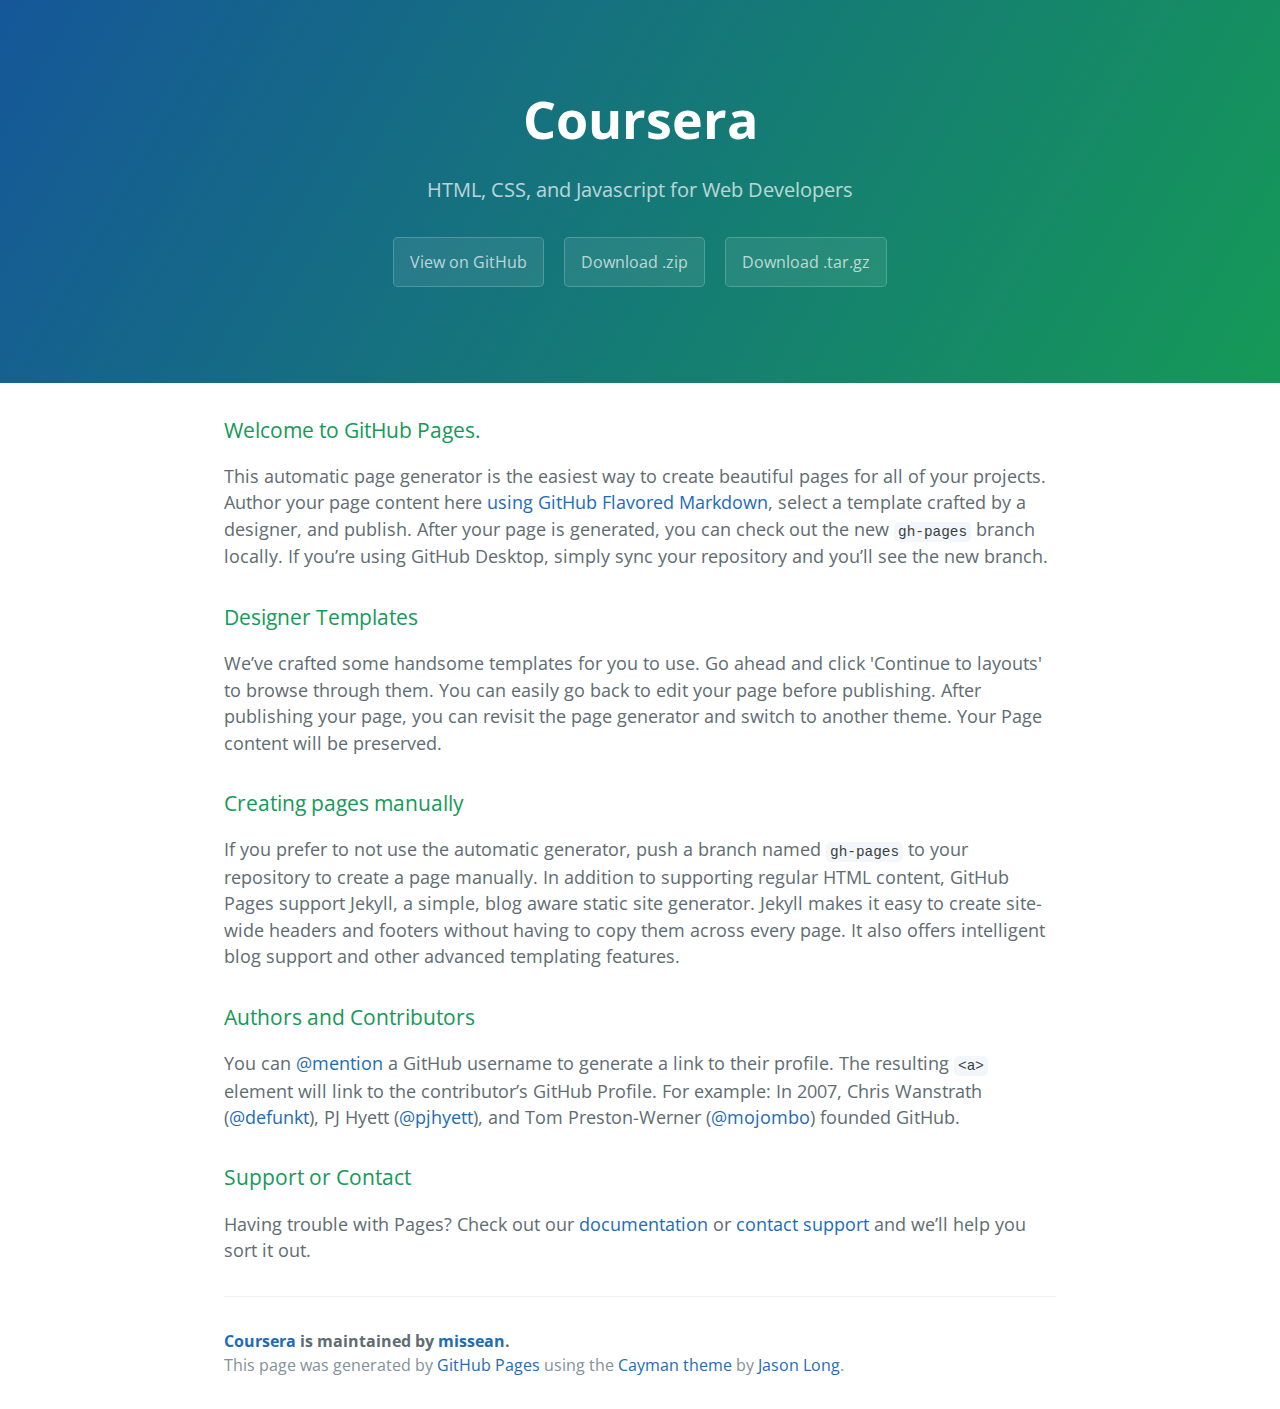
==== index.html @ 75ce8d5a "Create gh-pages branch via GitHub" ====
<!DOCTYPE html>
<html lang="en-us">
  <head>
    <meta charset="UTF-8">
    <title>Coursera by missean</title>
    <meta name="viewport" content="width=device-width, initial-scale=1">
    <link rel="stylesheet" type="text/css" href="stylesheets/normalize.css" media="screen">
    <link href='https://fonts.googleapis.com/css?family=Open+Sans:400,700' rel='stylesheet' type='text/css'>
    <link rel="stylesheet" type="text/css" href="stylesheets/stylesheet.css" media="screen">
    <link rel="stylesheet" type="text/css" href="stylesheets/github-light.css" media="screen">
  </head>
  <body>
    <section class="page-header">
      <h1 class="project-name">Coursera</h1>
      <h2 class="project-tagline">HTML, CSS, and Javascript for Web Developers</h2>
      <a href="https://github.com/missean/Coursera" class="btn">View on GitHub</a>
      <a href="https://github.com/missean/Coursera/zipball/master" class="btn">Download .zip</a>
      <a href="https://github.com/missean/Coursera/tarball/master" class="btn">Download .tar.gz</a>
    </section>

    <section class="main-content">
      <h3>
<a id="welcome-to-github-pages" class="anchor" href="#welcome-to-github-pages" aria-hidden="true"><span aria-hidden="true" class="octicon octicon-link"></span></a>Welcome to GitHub Pages.</h3>

<p>This automatic page generator is the easiest way to create beautiful pages for all of your projects. Author your page content here <a href="https://guides.github.com/features/mastering-markdown/">using GitHub Flavored Markdown</a>, select a template crafted by a designer, and publish. After your page is generated, you can check out the new <code>gh-pages</code> branch locally. If you’re using GitHub Desktop, simply sync your repository and you’ll see the new branch.</p>

<h3>
<a id="designer-templates" class="anchor" href="#designer-templates" aria-hidden="true"><span aria-hidden="true" class="octicon octicon-link"></span></a>Designer Templates</h3>

<p>We’ve crafted some handsome templates for you to use. Go ahead and click 'Continue to layouts' to browse through them. You can easily go back to edit your page before publishing. After publishing your page, you can revisit the page generator and switch to another theme. Your Page content will be preserved.</p>

<h3>
<a id="creating-pages-manually" class="anchor" href="#creating-pages-manually" aria-hidden="true"><span aria-hidden="true" class="octicon octicon-link"></span></a>Creating pages manually</h3>

<p>If you prefer to not use the automatic generator, push a branch named <code>gh-pages</code> to your repository to create a page manually. In addition to supporting regular HTML content, GitHub Pages support Jekyll, a simple, blog aware static site generator. Jekyll makes it easy to create site-wide headers and footers without having to copy them across every page. It also offers intelligent blog support and other advanced templating features.</p>

<h3>
<a id="authors-and-contributors" class="anchor" href="#authors-and-contributors" aria-hidden="true"><span aria-hidden="true" class="octicon octicon-link"></span></a>Authors and Contributors</h3>

<p>You can <a href="https://help.github.com/articles/basic-writing-and-formatting-syntax/#mentioning-users-and-teams" class="user-mention">@mention</a> a GitHub username to generate a link to their profile. The resulting <code>&lt;a&gt;</code> element will link to the contributor’s GitHub Profile. For example: In 2007, Chris Wanstrath (<a href="https://github.com/defunkt" class="user-mention">@defunkt</a>), PJ Hyett (<a href="https://github.com/pjhyett" class="user-mention">@pjhyett</a>), and Tom Preston-Werner (<a href="https://github.com/mojombo" class="user-mention">@mojombo</a>) founded GitHub.</p>

<h3>
<a id="support-or-contact" class="anchor" href="#support-or-contact" aria-hidden="true"><span aria-hidden="true" class="octicon octicon-link"></span></a>Support or Contact</h3>

<p>Having trouble with Pages? Check out our <a href="https://help.github.com/pages">documentation</a> or <a href="https://github.com/contact">contact support</a> and we’ll help you sort it out.</p>

      <footer class="site-footer">
        <span class="site-footer-owner"><a href="https://github.com/missean/Coursera">Coursera</a> is maintained by <a href="https://github.com/missean">missean</a>.</span>

        <span class="site-footer-credits">This page was generated by <a href="https://pages.github.com">GitHub Pages</a> using the <a href="https://github.com/jasonlong/cayman-theme">Cayman theme</a> by <a href="https://twitter.com/jasonlong">Jason Long</a>.</span>
      </footer>

    </section>

  
  </body>
</html>
---- stylesheets/stylesheet.css ----
* {
  box-sizing: border-box; }

body {
  padding: 0;
  margin: 0;
  font-family: "Open Sans", "Helvetica Neue", Helvetica, Arial, sans-serif;
  font-size: 16px;
  line-height: 1.5;
  color: #606c71; }

a {
  color: #1e6bb8;
  text-decoration: none; }
  a:hover {
    text-decoration: underline; }

.btn {
  display: inline-block;
  margin-bottom: 1rem;
  color: rgba(255, 255, 255, 0.7);
  background-color: rgba(255, 255, 255, 0.08);
  border-color: rgba(255, 255, 255, 0.2);
  border-style: solid;
  border-width: 1px;
  border-radius: 0.3rem;
  transition: color 0.2s, background-color 0.2s, border-color 0.2s; }
  .btn + .btn {
    margin-left: 1rem; }

.btn:hover {
  color: rgba(255, 255, 255, 0.8);
  text-decoration: none;
  background-color: rgba(255, 255, 255, 0.2);
  border-color: rgba(255, 255, 255, 0.3); }

@media screen and (min-width: 64em) {
  .btn {
    padding: 0.75rem 1rem; } }

@media screen and (min-width: 42em) and (max-width: 64em) {
  .btn {
    padding: 0.6rem 0.9rem;
    font-size: 0.9rem; } }

@media screen and (max-width: 42em) {
  .btn {
    display: block;
    width: 100%;
    padding: 0.75rem;
    font-size: 0.9rem; }
    .btn + .btn {
      margin-top: 1rem;
      margin-left: 0; } }

.page-header {
  color: #fff;
  text-align: center;
  background-color: #159957;
  background-image: linear-gradient(120deg, #155799, #159957); }

@media screen and (min-width: 64em) {
  .page-header {
    padding: 5rem 6rem; } }

@media screen and (min-width: 42em) and (max-width: 64em) {
  .page-header {
    padding: 3rem 4rem; } }

@media screen and (max-width: 42em) {
  .page-header {
    padding: 2rem 1rem; } }

.project-name {
  margin-top: 0;
  margin-bottom: 0.1rem; }

@media screen and (min-width: 64em) {
  .project-name {
    font-size: 3.25rem; } }

@media screen and (min-width: 42em) and (max-width: 64em) {
  .project-name {
    font-size: 2.25rem; } }

@media screen and (max-width: 42em) {
  .project-name {
    font-size: 1.75rem; } }

.project-tagline {
  margin-bottom: 2rem;
  font-weight: normal;
  opacity: 0.7; }

@media screen and (min-width: 64em) {
  .project-tagline {
    font-size: 1.25rem; } }

@media screen and (min-width: 42em) and (max-width: 64em) {
  .project-tagline {
    font-size: 1.15rem; } }

@media screen and (max-width: 42em) {
  .project-tagline {
    font-size: 1rem; } }

.main-content :first-child {
  margin-top: 0; }
.main-content img {
  max-width: 100%; }
.main-content h1, .main-content h2, .main-content h3, .main-content h4, .main-content h5, .main-content h6 {
  margin-top: 2rem;
  margin-bottom: 1rem;
  font-weight: normal;
  color: #159957; }
.main-content p {
  margin-bottom: 1em; }
.main-content code {
  padding: 2px 4px;
  font-family: Consolas, "Liberation Mono", Menlo, Courier, monospace;
  font-size: 0.9rem;
  color: #383e41;
  background-color: #f3f6fa;
  border-radius: 0.3rem; }
.main-content pre {
  padding: 0.8rem;
  margin-top: 0;
  margin-bottom: 1rem;
  font: 1rem Consolas, "Liberation Mono", Menlo, Courier, monospace;
  color: #567482;
  word-wrap: normal;
  background-color: #f3f6fa;
  border: solid 1px #dce6f0;
  border-radius: 0.3rem; }
  .main-content pre > code {
    padding: 0;
    margin: 0;
    font-size: 0.9rem;
    color: #567482;
    word-break: normal;
    white-space: pre;
    background: transparent;
    border: 0; }
.main-content .highlight {
  margin-bottom: 1rem; }
  .main-content .highlight pre {
    margin-bottom: 0;
    word-break: normal; }
.main-content .highlight pre, .main-content pre {
  padding: 0.8rem;
  overflow: auto;
  font-size: 0.9rem;
  line-height: 1.45;
  border-radius: 0.3rem; }
.main-content pre code, .main-content pre tt {
  display: inline;
  max-width: initial;
  padding: 0;
  margin: 0;
  overflow: initial;
  line-height: inherit;
  word-wrap: normal;
  background-color: transparent;
  border: 0; }
  .main-content pre code:before, .main-content pre code:after, .main-content pre tt:before, .main-content pre tt:after {
    content: normal; }
.main-content ul, .main-content ol {
  margin-top: 0; }
.main-content blockquote {
  padding: 0 1rem;
  margin-left: 0;
  color: #819198;
  border-left: 0.3rem solid #dce6f0; }
  .main-content blockquote > :first-child {
    margin-top: 0; }
  .main-content blockquote > :last-child {
    margin-bottom: 0; }
.main-content table {
  display: block;
  width: 100%;
  overflow: auto;
  word-break: normal;
  word-break: keep-all; }
  .main-content table th {
    font-weight: bold; }
  .main-content table th, .main-content table td {
    padding: 0.5rem 1rem;
    border: 1px solid #e9ebec; }
.main-content dl {
  padding: 0; }
  .main-content dl dt {
    padding: 0;
    margin-top: 1rem;
    font-size: 1rem;
    font-weight: bold; }
  .main-content dl dd {
    padding: 0;
    margin-bottom: 1rem; }
.main-content hr {
  height: 2px;
  padding: 0;
  margin: 1rem 0;
  background-color: #eff0f1;
  border: 0; }

@media screen and (min-width: 64em) {
  .main-content {
    max-width: 64rem;
    padding: 2rem 6rem;
    margin: 0 auto;
    font-size: 1.1rem; } }

@media screen and (min-width: 42em) and (max-width: 64em) {
  .main-content {
    padding: 2rem 4rem;
    font-size: 1.1rem; } }

@media screen and (max-width: 42em) {
  .main-content {
    padding: 2rem 1rem;
    font-size: 1rem; } }

.site-footer {
  padding-top: 2rem;
  margin-top: 2rem;
  border-top: solid 1px #eff0f1; }

.site-footer-owner {
  display: block;
  font-weight: bold; }

.site-footer-credits {
  color: #819198; }

@media screen and (min-width: 64em) {
  .site-footer {
    font-size: 1rem; } }

@media screen and (min-width: 42em) and (max-width: 64em) {
  .site-footer {
    font-size: 1rem; } }

@media screen and (max-width: 42em) {
  .site-footer {
    font-size: 0.9rem; } }
---- stylesheets/github-light.css ----
/*
The MIT License (MIT)

Copyright (c) 2016 GitHub, Inc.

Permission is hereby granted, free of charge, to any person obtaining a copy
of this software and associated documentation files (the "Software"), to deal
in the Software without restriction, including without limitation the rights
to use, copy, modify, merge, publish, distribute, sublicense, and/or sell
copies of the Software, and to permit persons to whom the Software is
furnished to do so, subject to the following conditions:

The above copyright notice and this permission notice shall be included in all
copies or substantial portions of the Software.

THE SOFTWARE IS PROVIDED "AS IS", WITHOUT WARRANTY OF ANY KIND, EXPRESS OR
IMPLIED, INCLUDING BUT NOT LIMITED TO THE WARRANTIES OF MERCHANTABILITY,
FITNESS FOR A PARTICULAR PURPOSE AND NONINFRINGEMENT. IN NO EVENT SHALL THE
AUTHORS OR COPYRIGHT HOLDERS BE LIABLE FOR ANY CLAIM, DAMAGES OR OTHER
LIABILITY, WHETHER IN AN ACTION OF CONTRACT, TORT OR OTHERWISE, ARISING FROM,
OUT OF OR IN CONNECTION WITH THE SOFTWARE OR THE USE OR OTHER DEALINGS IN THE
SOFTWARE.

*/

.pl-c /* comment */ {
  color: #969896;
}

.pl-c1 /* constant, variable.other.constant, support, meta.property-name, support.constant, support.variable, meta.module-reference, markup.raw, meta.diff.header */,
.pl-s .pl-v /* string variable */ {
  color: #0086b3;
}

.pl-e /* entity */,
.pl-en /* entity.name */ {
  color: #795da3;
}

.pl-smi /* variable.parameter.function, storage.modifier.package, storage.modifier.import, storage.type.java, variable.other */,
.pl-s .pl-s1 /* string source */ {
  color: #333;
}

.pl-ent /* entity.name.tag */ {
  color: #63a35c;
}

.pl-k /* keyword, storage, storage.type */ {
  color: #a71d5d;
}

.pl-s /* string */,
.pl-pds /* punctuation.definition.string, string.regexp.character-class */,
.pl-s .pl-pse .pl-s1 /* string punctuation.section.embedded source */,
.pl-sr /* string.regexp */,
.pl-sr .pl-cce /* string.regexp constant.character.escape */,
.pl-sr .pl-sre /* string.regexp source.ruby.embedded */,
.pl-sr .pl-sra /* string.regexp string.regexp.arbitrary-repitition */ {
  color: #183691;
}

.pl-v /* variable */ {
  color: #ed6a43;
}

.pl-id /* invalid.deprecated */ {
  color: #b52a1d;
}

.pl-ii /* invalid.illegal */ {
  color: #f8f8f8;
  background-color: #b52a1d;
}

.pl-sr .pl-cce /* string.regexp constant.character.escape */ {
  font-weight: bold;
  color: #63a35c;
}

.pl-ml /* markup.list */ {
  color: #693a17;
}

.pl-mh /* markup.heading */,
.pl-mh .pl-en /* markup.heading entity.name */,
.pl-ms /* meta.separator */ {
  font-weight: bold;
  color: #1d3e81;
}

.pl-mq /* markup.quote */ {
  color: #008080;
}

.pl-mi /* markup.italic */ {
  font-style: italic;
  color: #333;
}

.pl-mb /* markup.bold */ {
  font-weight: bold;
  color: #333;
}

.pl-md /* markup.deleted, meta.diff.header.from-file */ {
  color: #bd2c00;
  background-color: #ffecec;
}

.pl-mi1 /* markup.inserted, meta.diff.header.to-file */ {
  color: #55a532;
  background-color: #eaffea;
}

.pl-mdr /* meta.diff.range */ {
  font-weight: bold;
  color: #795da3;
}

.pl-mo /* meta.output */ {
  color: #1d3e81;
}
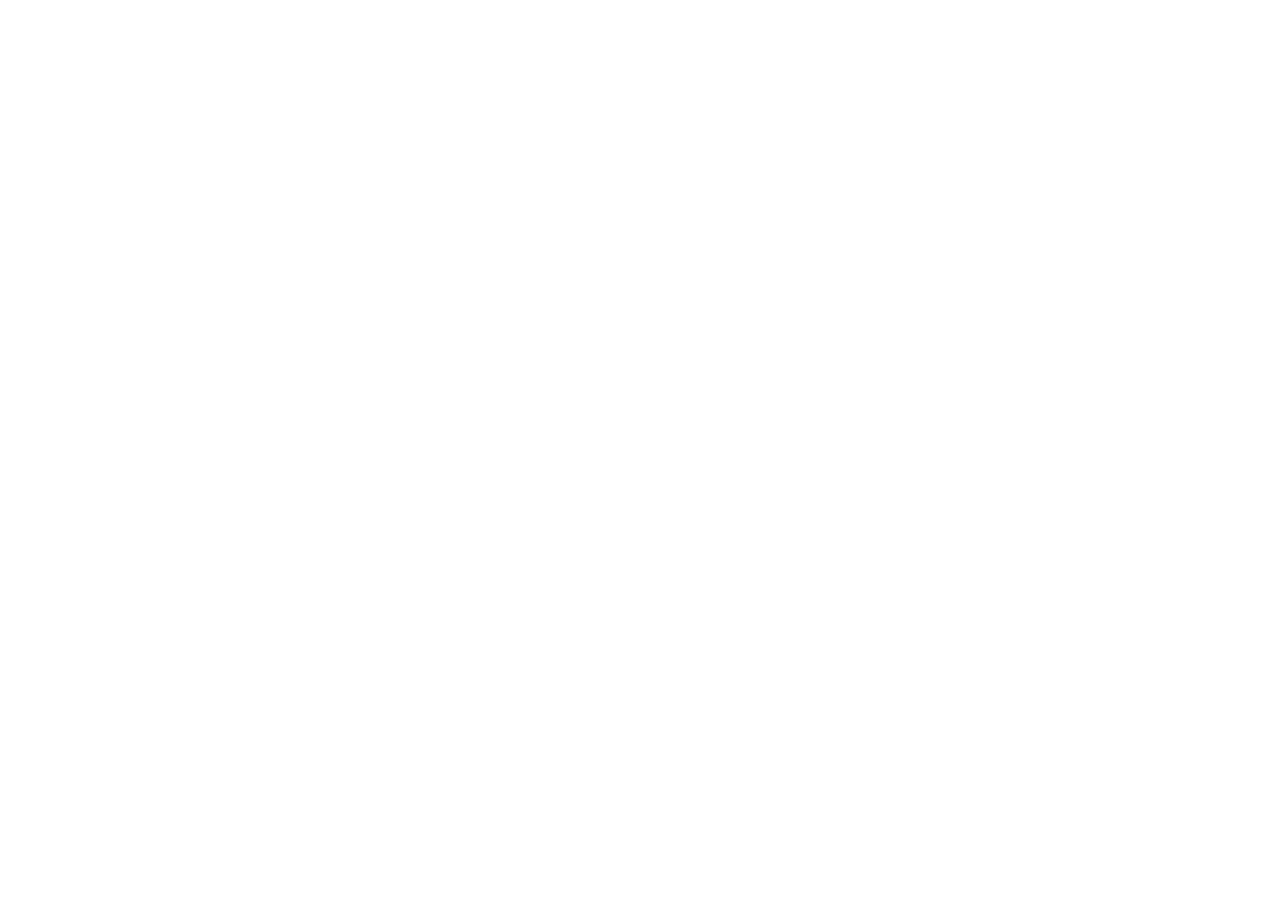
==== commit 599fc9dc: "Updates" ====
--- a/index.html
+++ b/index.html
@@ -1,57 +1 @@
-<!DOCTYPE html>
-<html lang="en-us">
-  <head>
-    <meta charset="UTF-8">
-    <title>Coursera by missean</title>
-    <meta name="viewport" content="width=device-width, initial-scale=1">
-    <link rel="stylesheet" type="text/css" href="stylesheets/normalize.css" media="screen">
-    <link href='https://fonts.googleapis.com/css?family=Open+Sans:400,700' rel='stylesheet' type='text/css'>
-    <link rel="stylesheet" type="text/css" href="stylesheets/stylesheet.css" media="screen">
-    <link rel="stylesheet" type="text/css" href="stylesheets/github-light.css" media="screen">
-  </head>
-  <body>
-    <section class="page-header">
-      <h1 class="project-name">Coursera</h1>
-      <h2 class="project-tagline">HTML, CSS, and Javascript for Web Developers</h2>
-      <a href="https://github.com/missean/Coursera" class="btn">View on GitHub</a>
-      <a href="https://github.com/missean/Coursera/zipball/master" class="btn">Download .zip</a>
-      <a href="https://github.com/missean/Coursera/tarball/master" class="btn">Download .tar.gz</a>
-    </section>
-
-    <section class="main-content">
-      <h3>
-<a id="welcome-to-github-pages" class="anchor" href="#welcome-to-github-pages" aria-hidden="true"><span aria-hidden="true" class="octicon octicon-link"></span></a>Welcome to GitHub Pages.</h3>
-
-<p>This automatic page generator is the easiest way to create beautiful pages for all of your projects. Author your page content here <a href="https://guides.github.com/features/mastering-markdown/">using GitHub Flavored Markdown</a>, select a template crafted by a designer, and publish. After your page is generated, you can check out the new <code>gh-pages</code> branch locally. If you’re using GitHub Desktop, simply sync your repository and you’ll see the new branch.</p>
-
-<h3>
-<a id="designer-templates" class="anchor" href="#designer-templates" aria-hidden="true"><span aria-hidden="true" class="octicon octicon-link"></span></a>Designer Templates</h3>
-
-<p>We’ve crafted some handsome templates for you to use. Go ahead and click 'Continue to layouts' to browse through them. You can easily go back to edit your page before publishing. After publishing your page, you can revisit the page generator and switch to another theme. Your Page content will be preserved.</p>
-
-<h3>
-<a id="creating-pages-manually" class="anchor" href="#creating-pages-manually" aria-hidden="true"><span aria-hidden="true" class="octicon octicon-link"></span></a>Creating pages manually</h3>
-
-<p>If you prefer to not use the automatic generator, push a branch named <code>gh-pages</code> to your repository to create a page manually. In addition to supporting regular HTML content, GitHub Pages support Jekyll, a simple, blog aware static site generator. Jekyll makes it easy to create site-wide headers and footers without having to copy them across every page. It also offers intelligent blog support and other advanced templating features.</p>
-
-<h3>
-<a id="authors-and-contributors" class="anchor" href="#authors-and-contributors" aria-hidden="true"><span aria-hidden="true" class="octicon octicon-link"></span></a>Authors and Contributors</h3>
-
-<p>You can <a href="https://help.github.com/articles/basic-writing-and-formatting-syntax/#mentioning-users-and-teams" class="user-mention">@mention</a> a GitHub username to generate a link to their profile. The resulting <code>&lt;a&gt;</code> element will link to the contributor’s GitHub Profile. For example: In 2007, Chris Wanstrath (<a href="https://github.com/defunkt" class="user-mention">@defunkt</a>), PJ Hyett (<a href="https://github.com/pjhyett" class="user-mention">@pjhyett</a>), and Tom Preston-Werner (<a href="https://github.com/mojombo" class="user-mention">@mojombo</a>) founded GitHub.</p>
-
-<h3>
-<a id="support-or-contact" class="anchor" href="#support-or-contact" aria-hidden="true"><span aria-hidden="true" class="octicon octicon-link"></span></a>Support or Contact</h3>
-
-<p>Having trouble with Pages? Check out our <a href="https://help.github.com/pages">documentation</a> or <a href="https://github.com/contact">contact support</a> and we’ll help you sort it out.</p>
-
-      <footer class="site-footer">
-        <span class="site-footer-owner"><a href="https://github.com/missean/Coursera">Coursera</a> is maintained by <a href="https://github.com/missean">missean</a>.</span>
-
-        <span class="site-footer-credits">This page was generated by <a href="https://pages.github.com">GitHub Pages</a> using the <a href="https://github.com/jasonlong/cayman-theme">Cayman theme</a> by <a href="https://twitter.com/jasonlong">Jason Long</a>.</span>
-      </footer>
-
-    </section>
-
-  
-  </body>
-</html>
+<!DOCTYPE html><html lang="en"><head><meta charset="utf-8"><meta name="viewport" content="width=device-width,initial-scale=1"><link rel="shortcut icon" href="/my-app/favicon.ico"><link rel="stylesheet" href="https://maxcdn.bootstrapcdn.com/bootstrap/latest/css/bootstrap.min.css"><link rel="stylesheet" href="https://maxcdn.bootstrapcdn.com/bootstrap/latest/css/bootstrap-theme.min.css"><link href="https://fonts.googleapis.com/css?family=Patrick+Hand|Roboto+Slab" rel="stylesheet"><title>React App</title><link href="/my-app/static/css/main.f6fc36c9.css" rel="stylesheet"></head><body><div id="root"></div><script type="text/javascript" src="/my-app/static/js/main.4e515418.js"></script></body></html>